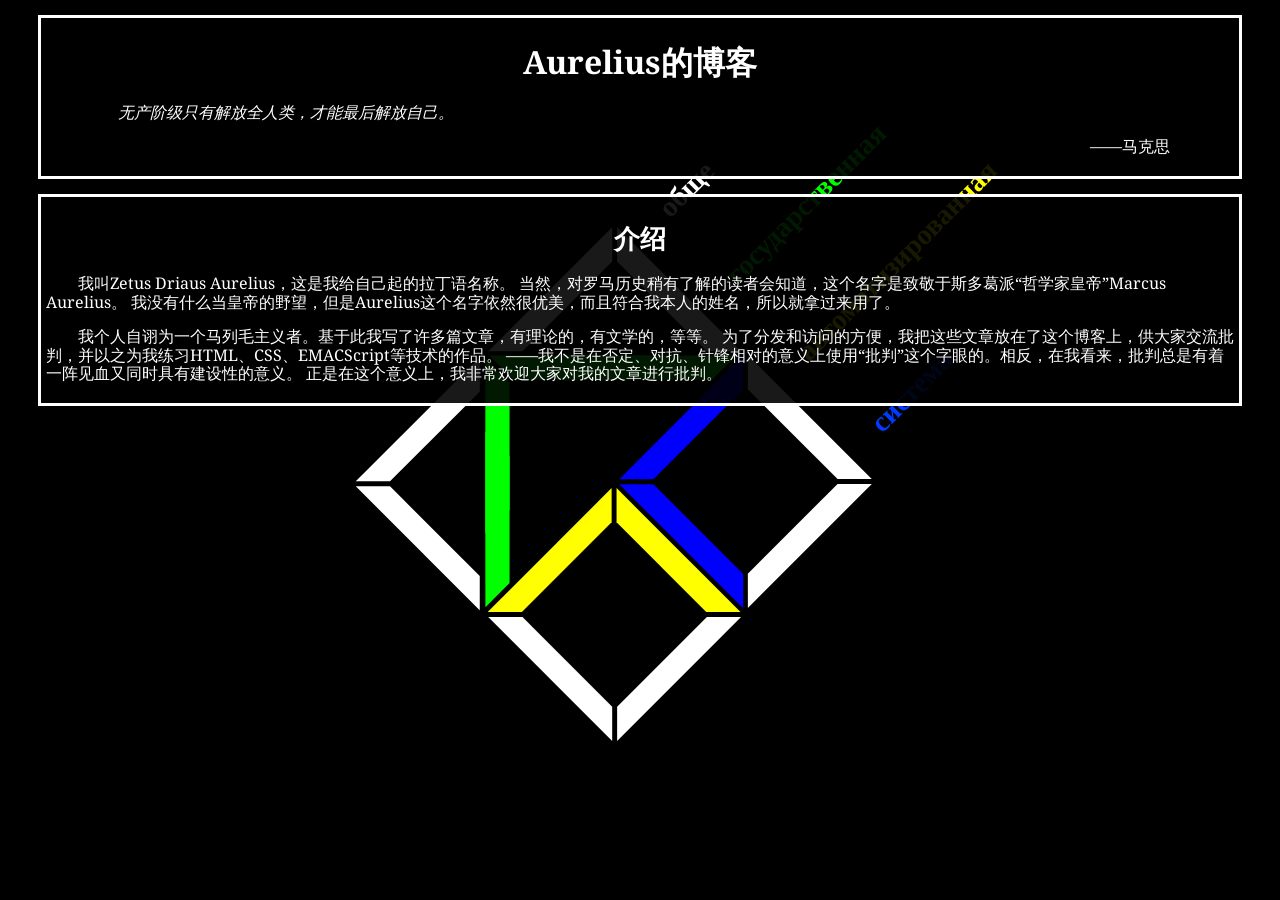
==== index.html @ 634418ee "general upgrade" ====
<!DOCTYPE html>
<html lang="zh-cn">

<head>
    <meta charset="UTF-8" />
    <meta name="viewport" content="width=device-width, initial-scale=1.0" />
    <title>Aurelius</title>
    <link rel="stylesheet" href="./CSS/aurelius.css" />
</head>

<body>
    <div>
        <h1>Aurelius的博客</h1>
        <blockquote id="index_slogan_text">共产党人不屑于隐瞒自己的观点和看法。</blockquote>
        <p class="align_R" style="margin-right:4em" id="index_slogan_from">——《共产党宣言》</p>
        <script src="./script/slogan.js"></script>
    </div>
    <div>
        <h2>介绍</h2>
        <p>我叫Zetus Driaus Aurelius，这是我给自己起的拉丁语名称。
            当然，对罗马历史稍有了解的读者会知道，这个名字是致敬于斯多葛派“哲学家皇帝”Marcus Aurelius。
            我没有什么当皇帝的野望，但是Aurelius这个名字依然很优美，而且符合我本人的姓名，所以就拿过来用了。
        </p>
        <p> 我个人自诩为一个马列毛主义者。基于此我写了许多篇文章，有理论的，有文学的，等等。
            为了分发和访问的方便，我把这些文章放在了这个博客上，供大家交流批判，并以之为我练习HTML、CSS、EMACScript等技术的作品。
            ——我不是在否定、对抗、针锋相对的意义上使用“批判”这个字眼的。相反，在我看来，批判总是有着一阵见血又同时具有建设性的意义。
            正是在这个意义上，我非常欢迎大家对我的文章进行批判。
        </p> 
        <p>
            
        </p>
    </div>
</body>
---- CSS/aurelius.css ----
@font-face {
    font-family: "Simp_C";
    src: url("./../font/NotoSerifSC.ttf") format("truetype-variations");
    font-style: normal;
}

@font-face {
    font-family: "Simp_C";
    src: url("./../font/ZhuqueFangsong-Regular.ttf");
    font-style: italic;
}

@font-face {
    font-family: "Noto Serif";
    src: url("./../font/NotoSerif.ttf") format("truetype-variations");
    font-style: normal;
}
@font-face {
    font-family: "Noto Serif";
    src: url("./../font/NotoSerif-Italic.ttf") format("truetype-variations");
    font-style: italic;
}
body
{
    background: url("./../image/OGAS.svg") black no-repeat center fixed;
    background-size: contain;
    color:white;
}
/*对齐*/
.align_C {
    text-align: center;
    text-indent: 0em;
}

.align_L {
    text-align: left;
    text-indent: 0em;
}

.align_R {
    text-align: right;
    text-indent: 0em;
}

/*标题*/
h1 {
    text-align: center;
    /*居中*/
    line-height: 1.15;
    /*行高*/
    font-family: "Noto Serif", "Simp_C", serif;
    font-style: normal;
    /*字体族*/
    font-size: 2em;
    font-weight: bold;
    /*粗体*/
}

h2 {
    text-align: center;
    /*居中*/
    line-height: 1.15;
    /*行高*/
    font-family: "Noto Serif", "Simp_C", serif;
    font-style: normal;
    /*字体族*/
    font-size: 1.6em;
    font-weight: bold;
    /*粗体*/
}

h3 {
    text-align: center;
    /*居中*/
    line-height: 1.15;
    /*行高*/
    font-family: "Noto Serif", "Simp_C", serif;
    font-style: normal; 
    /*字体族*/
    font-size: 1.5em;
    font-weight: bold;
    /*粗体*/
}

h4 {
    text-align: center;
    /*居中*/
    line-height: 1.15;
    /*行高*/
    font-family: "Noto Serif", "Simp_C", serif;
    font-style: normal; 
    /*字体族*/
    font-size: 1.25em;
    font-weight: bold;
    /*粗体*/
}

h5 {
    text-align: center;
    /*居中*/
    line-height: 1.15;
    /*行高*/
    font-family: "Noto Serif", "Simp_C", serif;
    font-style: normal;
    /*字体族*/
    font-size: 1.2em;
    font-weight: bold;
    /*粗体*/
}

h6 {
    text-align: center;
    /*居中*/
    line-height: 1.15;
    /*行高*/
    font-family: "Noto Serif", "Simp_C", serif;
    font-style: normal;
    /*字体族*/
    font-size: 1em;
    font-weight: bold;
    /*粗体*/
}

.inlineTitle

/*行内标题*/
    {
    text-align: center;
    line-height: 1.15;
    /*行高*/
    font-family: "Noto Serif", "Simp_C", serif;
    font-style: normal;
    /*字体族*/
    font-size: 1.5em;
    font-weight: bold;
    /*粗体*/
}

p {
    text-align: left;
    text-indent: 2em;
    line-height: 1.15;
    font-family: "Noto Serif", "Simp_C", serif;
    font-style: normal;
    font-size: 1em;
}

.hang {
    text-align: left;
    text-indent: -2em;
    line-height: 1.15;
    font-family: "Noto Serif", "Simp_C", serif;
    font-style: normal;
    font-size: 1em;
}

.textus {
    text-align: left;
    text-indent: 2em;
    line-height: 1.15;
    font-family: "Noto Serif", "Simp_C", serif;
    font-style: normal;
    font-size: 1em;
}

.NIndt_textus {
    text-align: left;
    text-indent: 0;
    line-height: 1.15;
    font-family: "Noto Serif", "Simp_C", serif;
    font-style: normal;
    font-size: 1em;
}

blockquote {
    font-family: "Noto Serif", "Simp_C", italic;
    font-style: italic;
    text-indent: 2em;
    line-height: 1.15;
    font-size: 1em;
}

q {
    font-family: "Noto Serif", "Simp_C", italic;
    font-style: italic;
    line-height: 1.15;
    font-size: 1em;
}

.quote {
    font-family: "Noto Serif", "Simp_C", italic;
    font-style: italic;
    line-height: 1.15;
    font-size: 1em;
}

.blockquote {
    font-family: "Noto Serif", "Simp_C", italic;
    font-style: italic;
    text-indent: 2em;
    line-height: 1.15;
    font-size: 1em;
}

div
{
    background-color: rgba(0, 0, 0, 0.9);
    margin: 15px 30px 15px 30px;
    padding: 5px 5px 5px 5px;
    border: 3px solid white;
}

.block
{
    background-color: rgba(0, 0, 0, 0.9);
    margin: 15px 30px 15px 30px;
    padding: 5px 5px 5px 5px;
    border: 3px solid white;
}
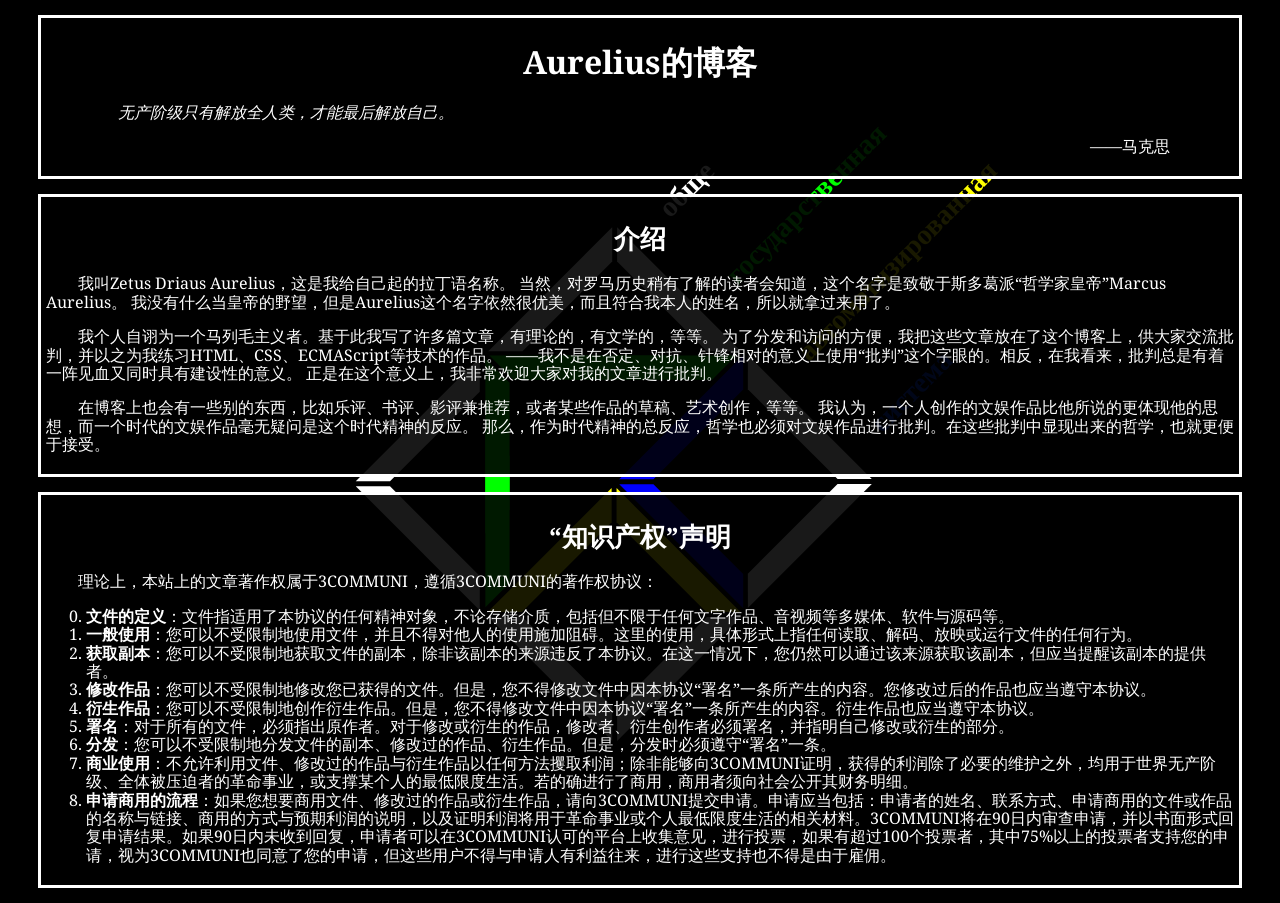
==== commit 7c72da19: "General Upgrade" ====
--- a/index.html
+++ b/index.html
@@ -17,17 +17,38 @@
     </div>
     <div>
         <h2>介绍</h2>
-        <p>我叫Zetus Driaus Aurelius，这是我给自己起的拉丁语名称。
+        <p>
+            我叫Zetus Driaus Aurelius，这是我给自己起的拉丁语名称。
             当然，对罗马历史稍有了解的读者会知道，这个名字是致敬于斯多葛派“哲学家皇帝”Marcus Aurelius。
             我没有什么当皇帝的野望，但是Aurelius这个名字依然很优美，而且符合我本人的姓名，所以就拿过来用了。
         </p>
-        <p> 我个人自诩为一个马列毛主义者。基于此我写了许多篇文章，有理论的，有文学的，等等。
-            为了分发和访问的方便，我把这些文章放在了这个博客上，供大家交流批判，并以之为我练习HTML、CSS、EMACScript等技术的作品。
+        <p>
+            我个人自诩为一个马列毛主义者。基于此我写了许多篇文章，有理论的，有文学的，等等。
+            为了分发和访问的方便，我把这些文章放在了这个博客上，供大家交流批判，并以之为我练习HTML、CSS、ECMAScript等技术的作品。
             ——我不是在否定、对抗、针锋相对的意义上使用“批判”这个字眼的。相反，在我看来，批判总是有着一阵见血又同时具有建设性的意义。
             正是在这个意义上，我非常欢迎大家对我的文章进行批判。
-        </p> 
+        </p>
         <p>
-            
+            在博客上也会有一些别的东西，比如乐评、书评、影评兼推荐，或者某些作品的草稿、艺术创作，等等。
+            我认为，一个人创作的文娱作品比他所说的更体现他的思想，而一个时代的文娱作品毫无疑问是这个时代精神的反应。
+            那么，作为时代精神的总反应，哲学也必须对文娱作品进行批判。在这些批判中显现出来的哲学，也就更便于接受。
+        </p>
+    </div>
+    <div>
+        <h2>“知识产权”声明</h2>
+        <p>
+            理论上，本站上的文章著作权属于3COMMUNI，遵循3COMMUNI的著作权协议：
+        <ol class="NIndt_textus" start=0>
+            <li><b>文件的定义</b>：文件指适用了本协议的任何精神对象，不论存储介质，包括但不限于任何文字作品、音视频等多媒体、软件与源码等。</li>
+            <li><b>一般使用</b>：您可以不受限制地使用文件，并且不得对他人的使用施加阻碍。这里的使用，具体形式上指任何读取、解码、放映或运行文件的任何行为。</li>
+            <li><b>获取副本</b>：您可以不受限制地获取文件的副本，除非该副本的来源违反了本协议。在这一情况下，您仍然可以通过该来源获取该副本，但应当提醒该副本的提供者。</li>
+            <li><b>修改作品</b>：您可以不受限制地修改您已获得的文件。但是，您不得修改文件中因本协议“署名”一条所产生的内容。您修改过后的作品也应当遵守本协议。</li>
+            <li><b>衍生作品</b>：您可以不受限制地创作衍生作品。但是，您不得修改文件中因本协议“署名”一条所产生的内容。衍生作品也应当遵守本协议。</li>
+            <li><b>署名</b>：对于所有的文件，必须指出原作者。对于修改或衍生的作品，修改者、衍生创作者必须署名，并指明自己修改或衍生的部分。</li>
+            <li><b>分发</b>：您可以不受限制地分发文件的副本、修改过的作品、衍生作品。但是，分发时必须遵守“署名”一条。</li>
+            <li><b>商业使用</b>：不允许利用文件、修改过的作品与衍生作品以任何方法攫取利润；除非能够向3COMMUNI证明，获得的利润除了必要的维护之外，均用于世界无产阶级、全体被压迫者的革命事业，或支撑某个人的最低限度生活。若的确进行了商用，商用者须向社会公开其财务明细。</li>
+            <li><b>申请商用的流程</b>：如果您想要商用文件、修改过的作品或衍生作品，请向3COMMUNI提交申请。申请应当包括：申请者的姓名、联系方式、申请商用的文件或作品的名称与链接、商用的方式与预期利润的说明，以及证明利润将用于革命事业或个人最低限度生活的相关材料。3COMMUNI将在90日内审查申请，并以书面形式回复申请结果。如果90日内未收到回复，申请者可以在3COMMUNI认可的平台上收集意见，进行投票，如果有超过100个投票者，其中75%以上的投票者支持您的申请，视为3COMMUNI也同意了您的申请，但这些用户不得与申请人有利益往来，进行这些支持也不得是由于雇佣。</li>
+        </ol>
         </p>
     </div>
 </body>
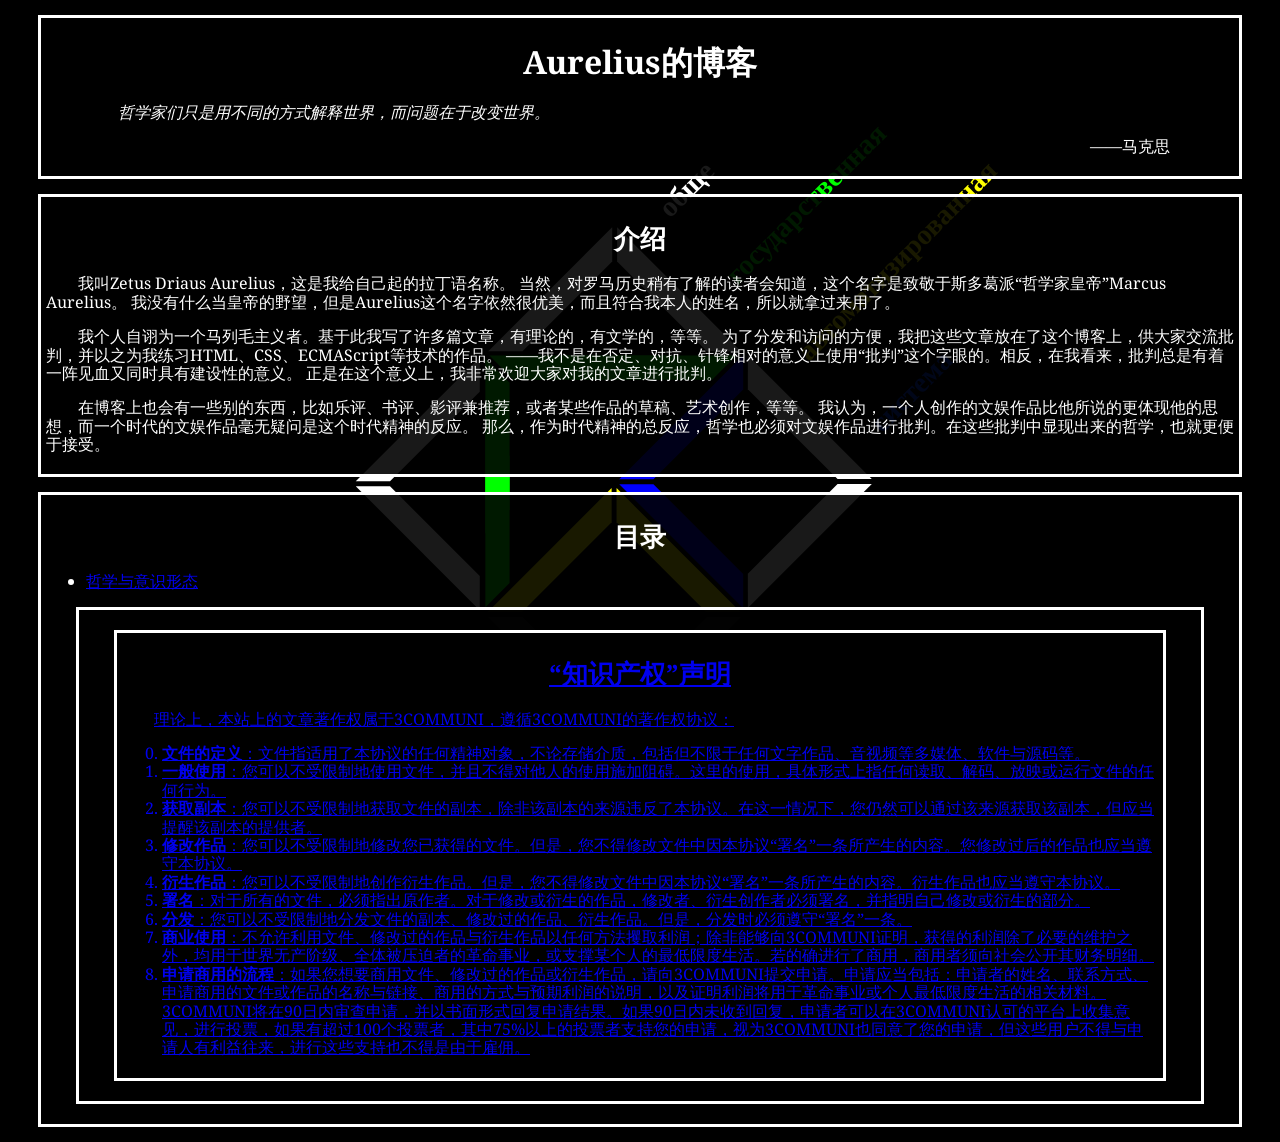
==== commit 368f99d4: "Test for articles" ====
--- a/index.html
+++ b/index.html
@@ -35,6 +35,12 @@
         </p>
     </div>
     <div>
+        <h2>目录</h2>
+    <ul class = "NIndt_textus">
+        <li><a href = "Articulus/哲学与意识形态.html">哲学与意识形态</li>
+        </ul>
+    <div>
+    <div>
         <h2>“知识产权”声明</h2>
         <p>
             理论上，本站上的文章著作权属于3COMMUNI，遵循3COMMUNI的著作权协议：
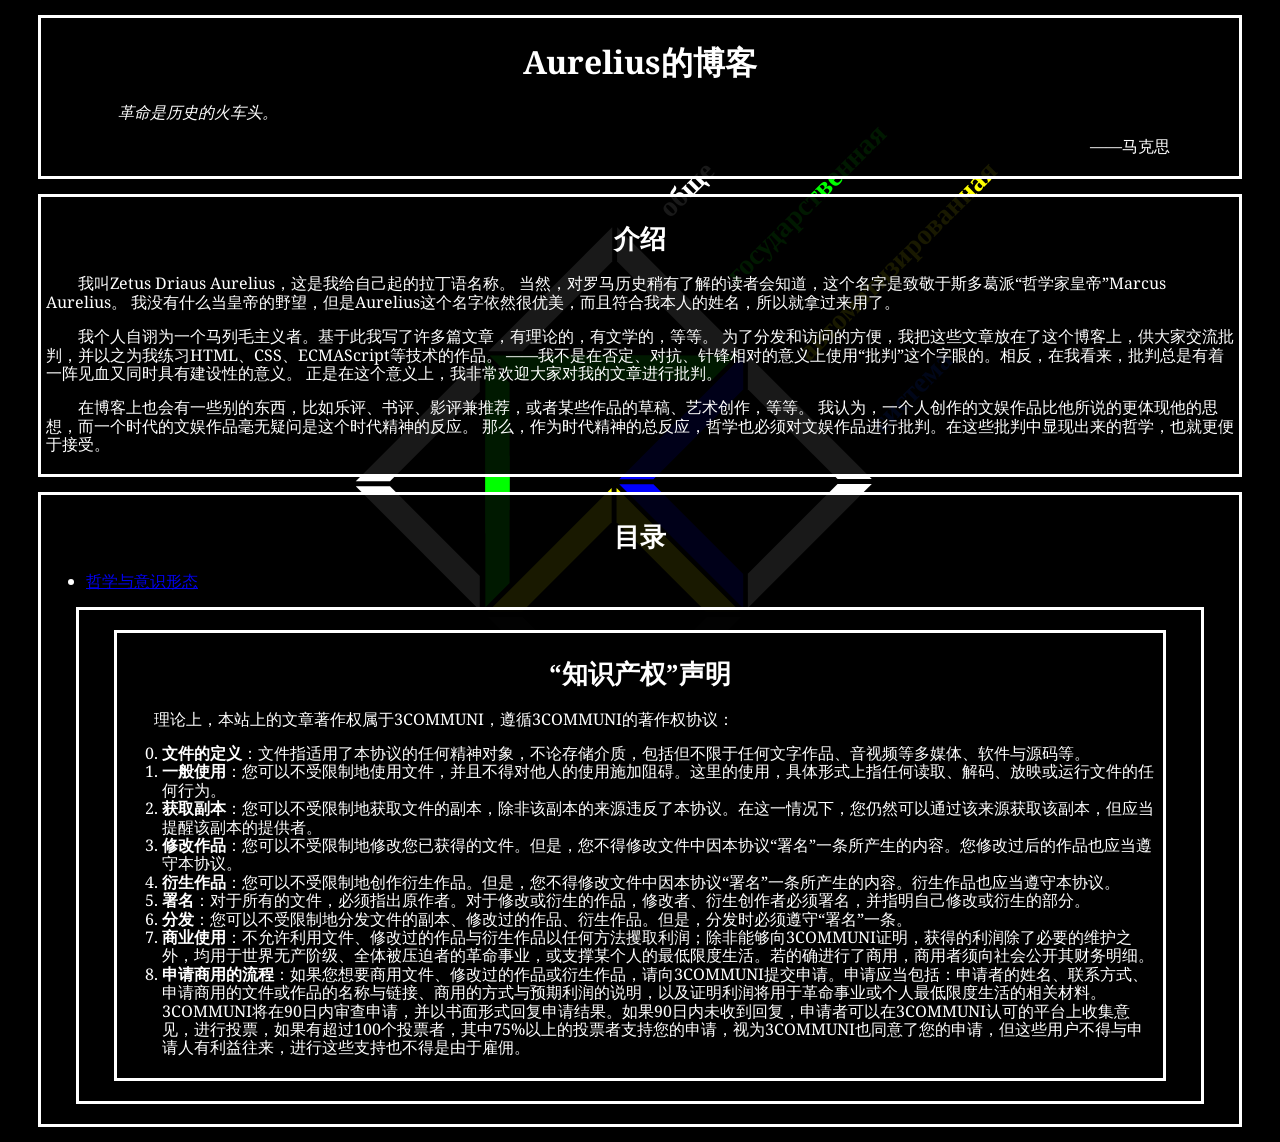
==== commit d82522e7: "Error correction" ====
--- a/index.html
+++ b/index.html
@@ -37,7 +37,7 @@
     <div>
         <h2>目录</h2>
     <ul class = "NIndt_textus">
-        <li><a href = "Articulus/哲学与意识形态.html">哲学与意识形态</li>
+        <li><a href = "Articulus/哲学与意识形态.html">哲学与意识形态</a></li>
         </ul>
     <div>
     <div>
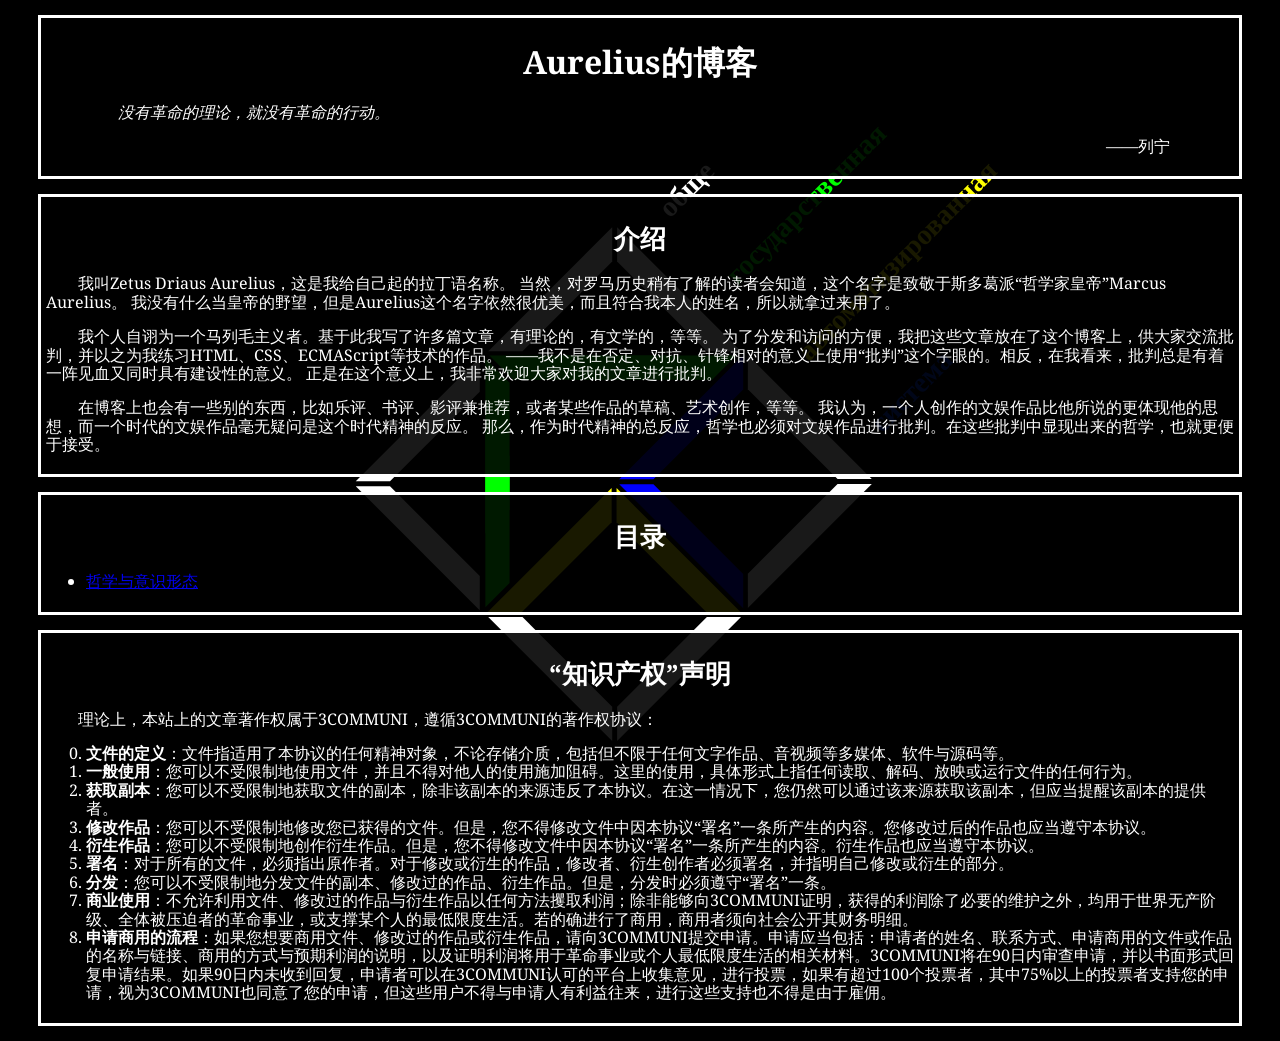
==== commit b2f9d187: "Correction" ====
--- a/index.html
+++ b/index.html
@@ -39,7 +39,7 @@
     <ul class = "NIndt_textus">
         <li><a href = "Articulus/哲学与意识形态.html">哲学与意识形态</a></li>
         </ul>
-    <div>
+    </div>
     <div>
         <h2>“知识产权”声明</h2>
         <p>
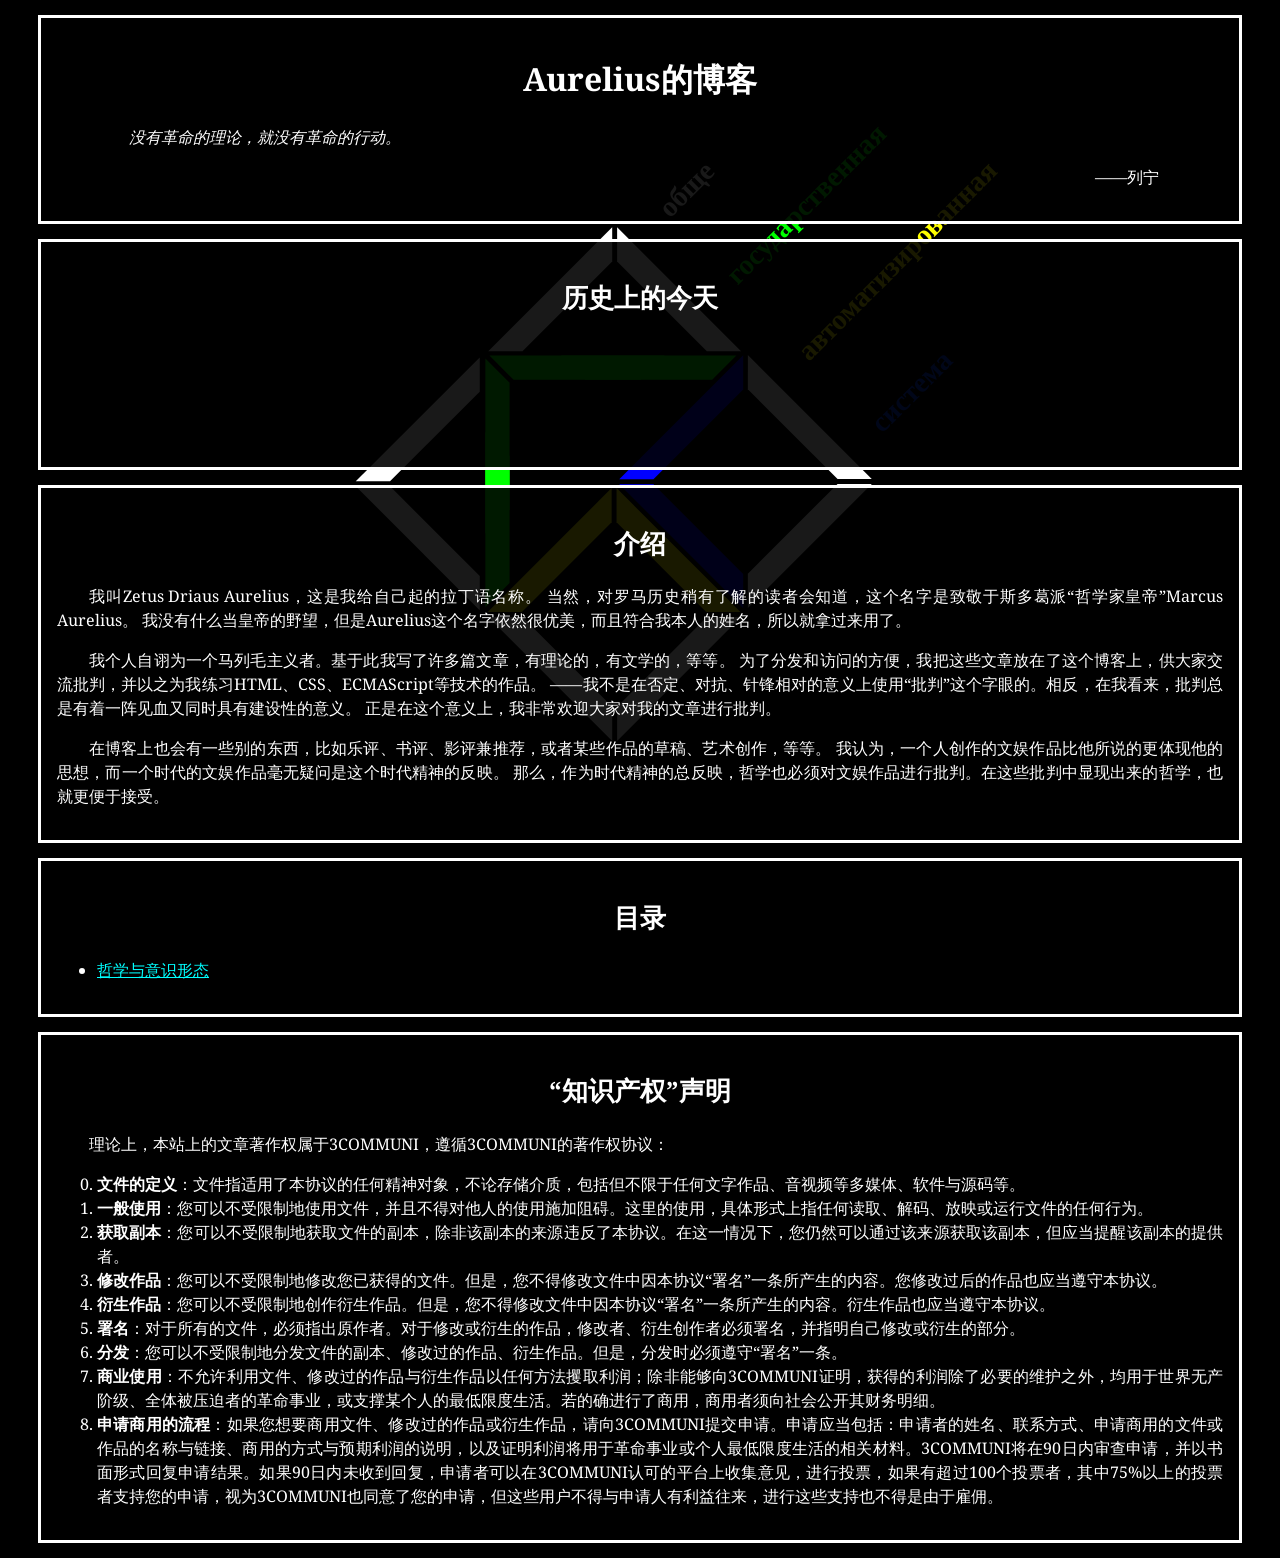
==== commit e111038c: "Gross Update" ====
--- a/index.html
+++ b/index.html
@@ -6,6 +6,14 @@
     <meta name="viewport" content="width=device-width, initial-scale=1.0" />
     <title>Aurelius</title>
     <link rel="stylesheet" href="./CSS/aurelius.css" />
+    <link rel="stylesheet" href="./CSS/textus.css" />
+    <style>
+        .DiH
+        {
+            display : grid;
+            grid-template-columns: 60% auto 30%;
+        }
+    </style>
 </head>
 
 <body>
@@ -14,6 +22,16 @@
         <blockquote id="index_slogan_text">共产党人不屑于隐瞒自己的观点和看法。</blockquote>
         <p class="align_R" style="margin-right:4em" id="index_slogan_from">——《共产党宣言》</p>
         <script src="./script/slogan.js"></script>
+    </div>
+    <div>
+        <script src="./script/Dies_in_Historiam.js"></script>
+        <h2>历史上的今天</h2>
+        <h3 id = "DiH_Event"></h3>
+        <div class = "virtual DiH">
+        <div class = "virtual" id = "DiH_Description"></div>
+        <div class = "null"></div>
+        <img id = "DiH_image" style="width:100%; height: auto;"/>
+        </div>
     </div>
     <div>
         <h2>介绍</h2>
@@ -30,8 +48,8 @@
         </p>
         <p>
             在博客上也会有一些别的东西，比如乐评、书评、影评兼推荐，或者某些作品的草稿、艺术创作，等等。
-            我认为，一个人创作的文娱作品比他所说的更体现他的思想，而一个时代的文娱作品毫无疑问是这个时代精神的反应。
-            那么，作为时代精神的总反应，哲学也必须对文娱作品进行批判。在这些批判中显现出来的哲学，也就更便于接受。
+            我认为，一个人创作的文娱作品比他所说的更体现他的思想，而一个时代的文娱作品毫无疑问是这个时代精神的反映。
+            那么，作为时代精神的总反映，哲学也必须对文娱作品进行批判。在这些批判中显现出来的哲学，也就更便于接受。
         </p>
     </div>
     <div>
--- a/CSS/aurelius.css
+++ b/CSS/aurelius.css
@@ -1,219 +1,55 @@
-@font-face {
-    font-family: "Simp_C";
-    src: url("./../font/NotoSerifSC.ttf") format("truetype-variations");
-    font-style: normal;
-}
-
-@font-face {
-    font-family: "Simp_C";
-    src: url("./../font/ZhuqueFangsong-Regular.ttf");
-    font-style: italic;
-}
-
-@font-face {
-    font-family: "Noto Serif";
-    src: url("./../font/NotoSerif.ttf") format("truetype-variations");
-    font-style: normal;
-}
-@font-face {
-    font-family: "Noto Serif";
-    src: url("./../font/NotoSerif-Italic.ttf") format("truetype-variations");
-    font-style: italic;
-}
 body
 {
     background: url("./../image/OGAS.svg") black no-repeat center fixed;
     background-size: contain;
     color:white;
 }
-/*对齐*/
-.align_C {
-    text-align: center;
-    text-indent: 0em;
-}
-
-.align_L {
-    text-align: left;
-    text-indent: 0em;
-}
-
-.align_R {
-    text-align: right;
-    text-indent: 0em;
-}
-
-/*标题*/
-h1 {
-    text-align: center;
-    /*居中*/
-    line-height: 1.15;
-    /*行高*/
-    font-family: "Noto Serif", "Simp_C", serif;
-    font-style: normal;
-    /*字体族*/
-    font-size: 2em;
-    font-weight: bold;
-    /*粗体*/
-}
-
-h2 {
-    text-align: center;
-    /*居中*/
-    line-height: 1.15;
-    /*行高*/
-    font-family: "Noto Serif", "Simp_C", serif;
-    font-style: normal;
-    /*字体族*/
-    font-size: 1.6em;
-    font-weight: bold;
-    /*粗体*/
-}
-
-h3 {
-    text-align: center;
-    /*居中*/
-    line-height: 1.15;
-    /*行高*/
-    font-family: "Noto Serif", "Simp_C", serif;
-    font-style: normal; 
-    /*字体族*/
-    font-size: 1.5em;
-    font-weight: bold;
-    /*粗体*/
-}
-
-h4 {
-    text-align: center;
-    /*居中*/
-    line-height: 1.15;
-    /*行高*/
-    font-family: "Noto Serif", "Simp_C", serif;
-    font-style: normal; 
-    /*字体族*/
-    font-size: 1.25em;
-    font-weight: bold;
-    /*粗体*/
-}
-
-h5 {
-    text-align: center;
-    /*居中*/
-    line-height: 1.15;
-    /*行高*/
-    font-family: "Noto Serif", "Simp_C", serif;
-    font-style: normal;
-    /*字体族*/
-    font-size: 1.2em;
-    font-weight: bold;
-    /*粗体*/
-}
-
-h6 {
-    text-align: center;
-    /*居中*/
-    line-height: 1.15;
-    /*行高*/
-    font-family: "Noto Serif", "Simp_C", serif;
-    font-style: normal;
-    /*字体族*/
-    font-size: 1em;
-    font-weight: bold;
-    /*粗体*/
-}
-
-.inlineTitle
-
-/*行内标题*/
-    {
-    text-align: center;
-    line-height: 1.15;
-    /*行高*/
-    font-family: "Noto Serif", "Simp_C", serif;
-    font-style: normal;
-    /*字体族*/
-    font-size: 1.5em;
-    font-weight: bold;
-    /*粗体*/
-}
-
-p {
-    text-align: left;
-    text-indent: 2em;
-    line-height: 1.15;
-    font-family: "Noto Serif", "Simp_C", serif;
-    font-style: normal;
-    font-size: 1em;
-}
-
-.hang {
-    text-align: left;
-    text-indent: -2em;
-    line-height: 1.15;
-    font-family: "Noto Serif", "Simp_C", serif;
-    font-style: normal;
-    font-size: 1em;
-}
-
-.textus {
-    text-align: left;
-    text-indent: 2em;
-    line-height: 1.15;
-    font-family: "Noto Serif", "Simp_C", serif;
-    font-style: normal;
-    font-size: 1em;
-}
-
-.NIndt_textus {
-    text-align: left;
-    text-indent: 0;
-    line-height: 1.15;
-    font-family: "Noto Serif", "Simp_C", serif;
-    font-style: normal;
-    font-size: 1em;
-}
-
-blockquote {
-    font-family: "Noto Serif", "Simp_C", italic;
-    font-style: italic;
-    text-indent: 2em;
-    line-height: 1.15;
-    font-size: 1em;
-}
-
-q {
-    font-family: "Noto Serif", "Simp_C", italic;
-    font-style: italic;
-    line-height: 1.15;
-    font-size: 1em;
-}
-
-.quote {
-    font-family: "Noto Serif", "Simp_C", italic;
-    font-style: italic;
-    line-height: 1.15;
-    font-size: 1em;
-}
-
-.blockquote {
-    font-family: "Noto Serif", "Simp_C", italic;
-    font-style: italic;
-    text-indent: 2em;
-    line-height: 1.15;
-    font-size: 1em;
-}
 
 div
 {
     background-color: rgba(0, 0, 0, 0.9);
     margin: 15px 30px 15px 30px;
-    padding: 5px 5px 5px 5px;
+    padding: 1em 1em 1em 1em;
     border: 3px solid white;
+}
+
+div.virtual
+{
+    background-color: rgba(0, 0, 0, 0);
+    margin: none;
+    padding: none;
+    border: none;
 }
 
 .block
 {
     background-color: rgba(0, 0, 0, 0.9);
     margin: 15px 30px 15px 30px;
-    padding: 5px 5px 5px 5px;
+    padding: 1em 1em 1em 1em;
     border: 3px solid white;
 }
+.flex-container
+{
+    display : flex;
+    flex-wrap: wrap;
+}
+
+.flex-container.row
+{
+    display : flex;
+    flex-wrap: wrap;
+    flex-direction: row;
+}
+.flex-container.column
+{
+    display : flex;
+    flex-wrap: wrap;
+    flex-direction: column;
+}
+.null
+{
+    background-color: rgba(0, 0, 0, 0);
+    margin: none;
+    padding: none;
+    border: none;
+}
--- a/CSS/textus.css
+++ b/CSS/textus.css
@@ -0,0 +1,235 @@
+@font-face {
+    font-family: "Simp_C";
+    src: url("./../font/NotoSerifSC.ttf") format("truetype-variations");
+    font-style: normal;
+}
+
+@font-face {
+    font-family: "Simp_C";
+    src: url("./../font/ZhuqueFangsong-Regular.ttf");
+    font-style: italic;
+}
+
+@font-face {
+    font-family: "Noto Serif";
+    src: url("./../font/NotoSerif.ttf") format("truetype-variations");
+    font-style: normal;
+}
+@font-face {
+    font-family: "Noto Serif";
+    src: url("./../font/NotoSerif-Italic.ttf") format("truetype-variations");
+    font-style: italic;
+}
+/*对齐*/
+.align_C {
+    text-align: center;
+    text-indent: 0em;
+}
+
+.align_L {
+    text-align: left;
+    text-indent: 0em;
+}
+
+.align_R {
+    text-align: right;
+    text-indent: 0em;
+}
+
+/*标题*/
+h1 {
+    text-align: center;
+    /*居中*/
+    line-height: 1.5;
+    /*行高*/
+    font-family: "Noto Serif", "Simp_C", serif;
+    font-style: normal;
+    /*字体族*/
+    font-size: 2em;
+    font-weight: bold;
+    /*粗体*/
+}
+
+h2 {
+    text-align: center;
+    /*居中*/
+    line-height: 1.5;
+    /*行高*/
+    font-family: "Noto Serif", "Simp_C", serif;
+    font-style: normal;
+    /*字体族*/
+    font-size: 1.6em;
+    font-weight: bold;
+    /*粗体*/
+}
+
+h3 {
+    text-align: center;
+    /*居中*/
+    line-height: 1.5;
+    /*行高*/
+    font-family: "Noto Serif", "Simp_C", serif;
+    font-style: normal; 
+    /*字体族*/
+    font-size: 1.5em;
+    font-weight: bold;
+    /*粗体*/
+}
+
+h4 {
+    text-align: center;
+    /*居中*/
+    line-height: 1.5;
+    /*行高*/
+    font-family: "Noto Serif", "Simp_C", serif;
+    font-style: normal; 
+    /*字体族*/
+    font-size: 1.25em;
+    font-weight: bold;
+    /*粗体*/
+}
+
+h5 {
+    text-align: center;
+    /*居中*/
+    line-height: 1.5;
+    /*行高*/
+    font-family: "Noto Serif", "Simp_C", serif;
+    font-style: normal;
+    /*字体族*/
+    font-size: 1.2em;
+    font-weight: bold;
+    /*粗体*/
+}
+
+h6 {
+    text-align: center;
+    /*居中*/
+    line-height: 1.5;
+    /*行高*/
+    font-family: "Noto Serif", "Simp_C", serif;
+    font-style: normal;
+    /*字体族*/
+    font-size: 1em;
+    font-weight: bold;
+    /*粗体*/
+}
+
+.inlineTitle
+
+/*行内标题*/
+    {
+    text-align: center;
+    line-height: 1.5;
+    /*行高*/
+    font-family: "Noto Serif", "Simp_C", serif;
+    font-style: normal;
+    /*字体族*/
+    font-size: 1.5em;
+    font-weight: bold;
+    /*粗体*/
+}
+
+p {
+    text-align: justify;
+    text-indent: 2em;
+    line-height: 1.5;
+    font-family: "Noto Serif", "Simp_C", serif;
+    font-style: normal;
+    font-size: 1em;
+}
+
+.hang {
+    text-align: justify;
+    text-indent: -2em;
+    line-height: 1.5;
+    font-family: "Noto Serif", "Simp_C", serif;
+    font-style: normal;
+    font-size: 1em;
+}
+
+.textus {
+    text-align: justify;
+    text-indent: 2em;
+    line-height: 1.5;
+    font-family: "Noto Serif", "Simp_C", serif;
+    font-style: normal;
+    font-size: 1em;
+}
+
+.NIndt_textus {
+    text-align: justify;
+    text-indent: 0;
+    line-height: 1.5;
+    font-family: "Noto Serif", "Simp_C", serif;
+    font-style: normal;
+    font-size: 1em;
+}
+
+blockquote {
+    font-family: "Noto Serif", "Simp_C", italic;
+    font-style: italic;
+    text-indent: 2em;
+    line-height: 1.5;
+    font-size: 1em;
+}
+
+q {
+    font-family: "Noto Serif", "Simp_C", italic;
+    font-style: italic;
+    line-height: 1.5;
+    font-size: 1em;
+}
+
+.quote {
+    font-family: "Noto Serif", "Simp_C", italic;
+    font-style: italic;
+    line-height: 1.5;
+    font-size: 1em;
+}
+
+.blockquote {
+    font-family: "Noto Serif", "Simp_C", italic;
+    font-style: italic;
+    text-indent: 2em;
+    line-height: 1.5;
+    font-size: 1em;
+}
+table.left
+{
+    font-family: "Noto Serif", "Simp_C", normal;
+    font-style: normal;
+    line-height: 1.5;
+    font-size: 1em;
+    text-align: justify;
+}
+table.center
+{
+    font-family: "Noto Serif", "Simp_C", normal;
+    font-style: normal;
+    line-height: 1.5;
+    font-size: 1em;
+    text-align: center;
+}
+table.right
+{
+    font-family: "Noto Serif", "Simp_C", normal;
+    font-style: normal;
+    line-height: 1.5;
+    font-size: 1em;
+    text-align: right;
+}
+a:link
+{
+    color : aqua;
+}
+
+a:visited
+{
+    color : orange;
+}
+
+a:hover
+{
+    color : yellow;
+}
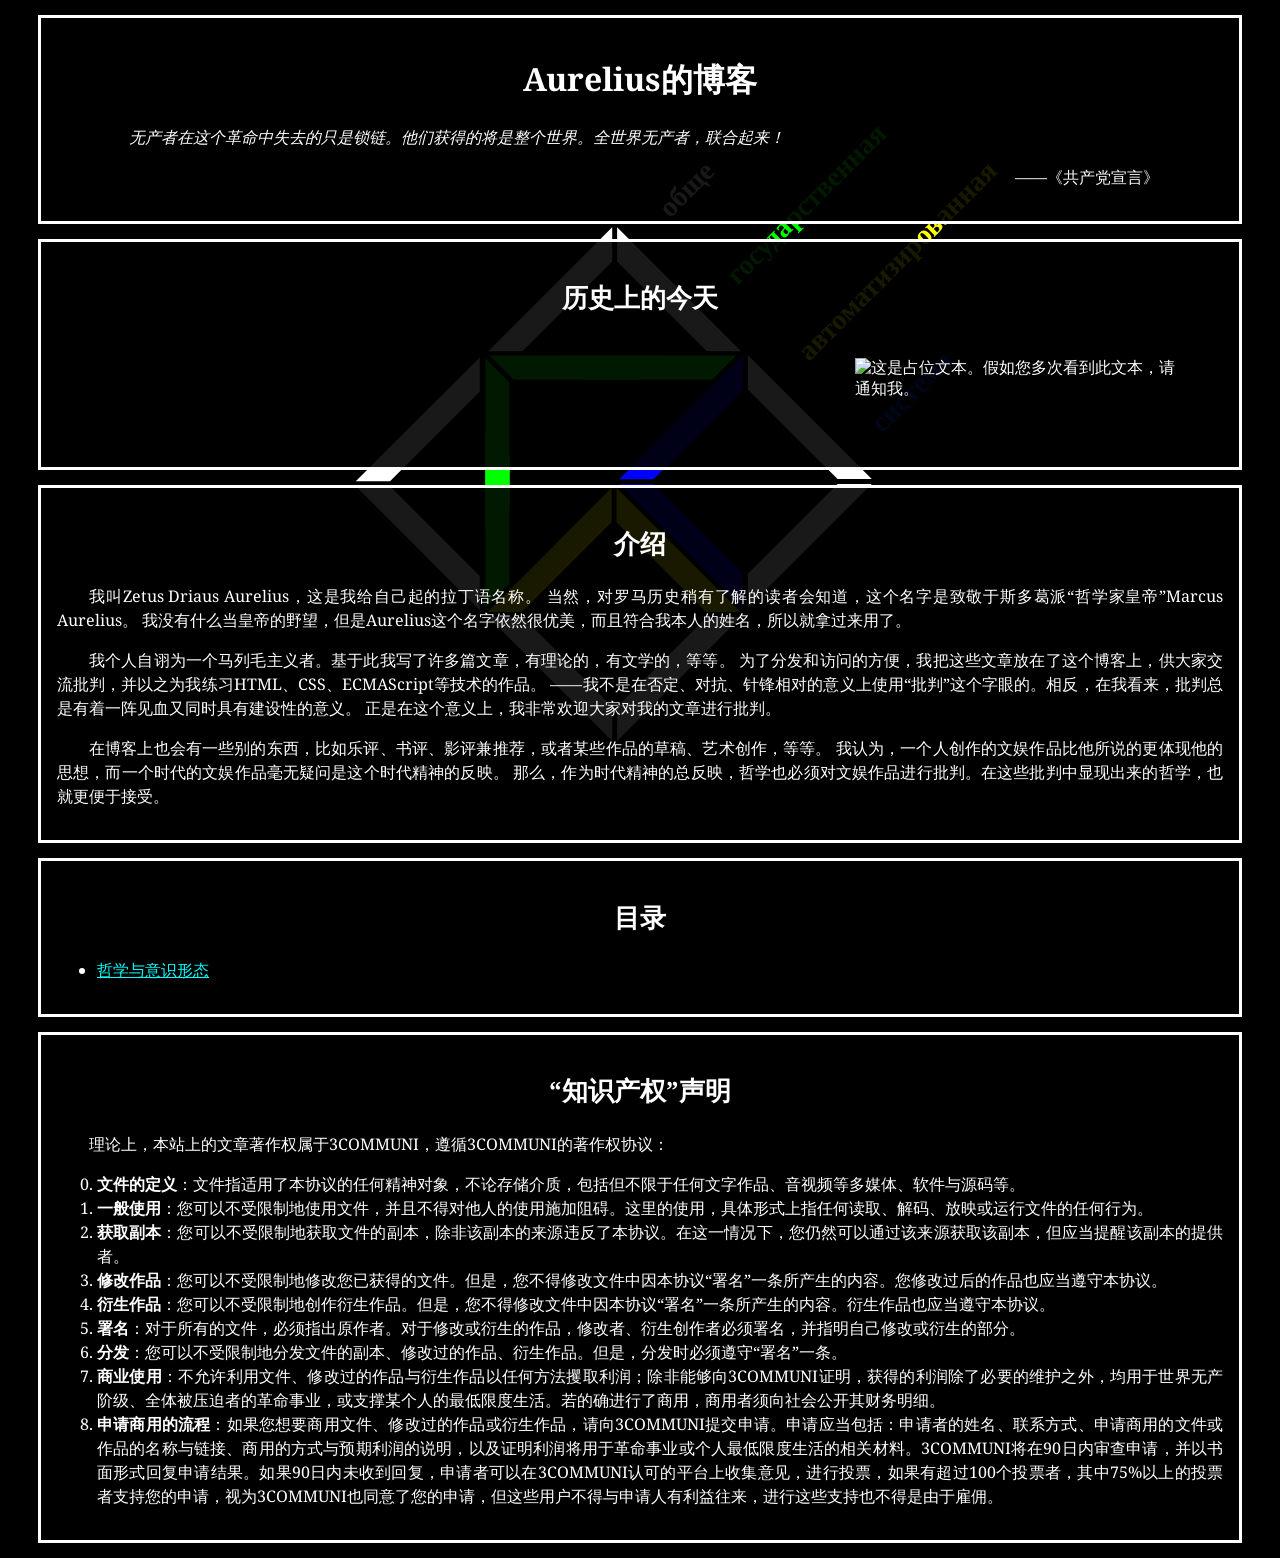
==== commit b644ebf6: "Changes" ====
--- a/index.html
+++ b/index.html
@@ -3,10 +3,10 @@
 
 <head>
     <meta charset="UTF-8" />
-    <meta name="viewport" content="width=device-width, initial-scale=1.0" />
+    <meta content="width=device-width, initial-scale=1.0" name="viewport" />
     <title>Aurelius</title>
-    <link rel="stylesheet" href="./CSS/aurelius.css" />
-    <link rel="stylesheet" href="./CSS/textus.css" />
+    <link href="./CSS/aurelius.css" rel="stylesheet" />
+    <link href="./CSS/textus.css" rel="stylesheet" />
     <style>
         .DiH
         {
@@ -17,62 +17,62 @@
 </head>
 
 <body>
-    <div>
-        <h1>Aurelius的博客</h1>
-        <blockquote id="index_slogan_text">共产党人不屑于隐瞒自己的观点和看法。</blockquote>
-        <p class="align_R" style="margin-right:4em" id="index_slogan_from">——《共产党宣言》</p>
-        <script src="./script/slogan.js"></script>
-    </div>
-    <div>
-        <script src="./script/Dies_in_Historiam.js"></script>
-        <h2>历史上的今天</h2>
-        <h3 id = "DiH_Event"></h3>
-        <div class = "virtual DiH">
+<div>
+    <h1>Aurelius的博客</h1>
+    <blockquote id="index_slogan_text">共产党人不屑于隐瞒自己的观点和看法。</blockquote>
+    <p class="align_R" id="index_slogan_from" style="margin-right:4em">——《共产党宣言》</p>
+    <script src="./script/slogan.js"></script>
+</div>
+<div>
+    <script src="./script/Dies_in_Historiam.js"></script>
+    <h2>历史上的今天</h2>
+    <h3 id = "DiH_Event"></h3>
+    <div class = "virtual DiH">
         <div class = "virtual" id = "DiH_Description"></div>
         <div class = "null"></div>
-        <img id = "DiH_image" style="width:100%; height: auto;"/>
-        </div>
+        <img alt ="这是占位文本。假如您多次看到此文本，请通知我。" id = "DiH_image" style="width:100%; height: auto;"/>
     </div>
-    <div>
-        <h2>介绍</h2>
-        <p>
-            我叫Zetus Driaus Aurelius，这是我给自己起的拉丁语名称。
-            当然，对罗马历史稍有了解的读者会知道，这个名字是致敬于斯多葛派“哲学家皇帝”Marcus Aurelius。
-            我没有什么当皇帝的野望，但是Aurelius这个名字依然很优美，而且符合我本人的姓名，所以就拿过来用了。
-        </p>
-        <p>
-            我个人自诩为一个马列毛主义者。基于此我写了许多篇文章，有理论的，有文学的，等等。
-            为了分发和访问的方便，我把这些文章放在了这个博客上，供大家交流批判，并以之为我练习HTML、CSS、ECMAScript等技术的作品。
-            ——我不是在否定、对抗、针锋相对的意义上使用“批判”这个字眼的。相反，在我看来，批判总是有着一阵见血又同时具有建设性的意义。
-            正是在这个意义上，我非常欢迎大家对我的文章进行批判。
-        </p>
-        <p>
-            在博客上也会有一些别的东西，比如乐评、书评、影评兼推荐，或者某些作品的草稿、艺术创作，等等。
-            我认为，一个人创作的文娱作品比他所说的更体现他的思想，而一个时代的文娱作品毫无疑问是这个时代精神的反映。
-            那么，作为时代精神的总反映，哲学也必须对文娱作品进行批判。在这些批判中显现出来的哲学，也就更便于接受。
-        </p>
-    </div>
-    <div>
-        <h2>目录</h2>
+</div>
+<div>
+    <h2>介绍</h2>
+    <p>
+        我叫Zetus Driaus Aurelius，这是我给自己起的拉丁语名称。
+        当然，对罗马历史稍有了解的读者会知道，这个名字是致敬于斯多葛派“哲学家皇帝”Marcus Aurelius。
+        我没有什么当皇帝的野望，但是Aurelius这个名字依然很优美，而且符合我本人的姓名，所以就拿过来用了。
+    </p>
+    <p>
+        我个人自诩为一个马列毛主义者。基于此我写了许多篇文章，有理论的，有文学的，等等。
+        为了分发和访问的方便，我把这些文章放在了这个博客上，供大家交流批判，并以之为我练习HTML、CSS、ECMAScript等技术的作品。
+        ——我不是在否定、对抗、针锋相对的意义上使用“批判”这个字眼的。相反，在我看来，批判总是有着一阵见血又同时具有建设性的意义。
+        正是在这个意义上，我非常欢迎大家对我的文章进行批判。
+    </p>
+    <p>
+        在博客上也会有一些别的东西，比如乐评、书评、影评兼推荐，或者某些作品的草稿、艺术创作，等等。
+        我认为，一个人创作的文娱作品比他所说的更体现他的思想，而一个时代的文娱作品毫无疑问是这个时代精神的反映。
+        那么，作为时代精神的总反映，哲学也必须对文娱作品进行批判。在这些批判中显现出来的哲学，也就更便于接受。
+    </p>
+</div>
+<div>
+    <h2>目录</h2>
     <ul class = "NIndt_textus">
         <li><a href = "Articulus/哲学与意识形态.html">哲学与意识形态</a></li>
-        </ul>
-    </div>
-    <div>
-        <h2>“知识产权”声明</h2>
-        <p>
-            理论上，本站上的文章著作权属于3COMMUNI，遵循3COMMUNI的著作权协议：
-        <ol class="NIndt_textus" start=0>
-            <li><b>文件的定义</b>：文件指适用了本协议的任何精神对象，不论存储介质，包括但不限于任何文字作品、音视频等多媒体、软件与源码等。</li>
-            <li><b>一般使用</b>：您可以不受限制地使用文件，并且不得对他人的使用施加阻碍。这里的使用，具体形式上指任何读取、解码、放映或运行文件的任何行为。</li>
-            <li><b>获取副本</b>：您可以不受限制地获取文件的副本，除非该副本的来源违反了本协议。在这一情况下，您仍然可以通过该来源获取该副本，但应当提醒该副本的提供者。</li>
-            <li><b>修改作品</b>：您可以不受限制地修改您已获得的文件。但是，您不得修改文件中因本协议“署名”一条所产生的内容。您修改过后的作品也应当遵守本协议。</li>
-            <li><b>衍生作品</b>：您可以不受限制地创作衍生作品。但是，您不得修改文件中因本协议“署名”一条所产生的内容。衍生作品也应当遵守本协议。</li>
-            <li><b>署名</b>：对于所有的文件，必须指出原作者。对于修改或衍生的作品，修改者、衍生创作者必须署名，并指明自己修改或衍生的部分。</li>
-            <li><b>分发</b>：您可以不受限制地分发文件的副本、修改过的作品、衍生作品。但是，分发时必须遵守“署名”一条。</li>
-            <li><b>商业使用</b>：不允许利用文件、修改过的作品与衍生作品以任何方法攫取利润；除非能够向3COMMUNI证明，获得的利润除了必要的维护之外，均用于世界无产阶级、全体被压迫者的革命事业，或支撑某个人的最低限度生活。若的确进行了商用，商用者须向社会公开其财务明细。</li>
-            <li><b>申请商用的流程</b>：如果您想要商用文件、修改过的作品或衍生作品，请向3COMMUNI提交申请。申请应当包括：申请者的姓名、联系方式、申请商用的文件或作品的名称与链接、商用的方式与预期利润的说明，以及证明利润将用于革命事业或个人最低限度生活的相关材料。3COMMUNI将在90日内审查申请，并以书面形式回复申请结果。如果90日内未收到回复，申请者可以在3COMMUNI认可的平台上收集意见，进行投票，如果有超过100个投票者，其中75%以上的投票者支持您的申请，视为3COMMUNI也同意了您的申请，但这些用户不得与申请人有利益往来，进行这些支持也不得是由于雇佣。</li>
-        </ol>
-        </p>
-    </div>
+    </ul>
+</div>
+<div>
+    <h2>“知识产权”声明</h2>
+    <p>
+        理论上，本站上的文章著作权属于3COMMUNI，遵循3COMMUNI的著作权协议：
+    <ol class="NIndt_textus" start=0>
+        <li><b>文件的定义</b>：文件指适用了本协议的任何精神对象，不论存储介质，包括但不限于任何文字作品、音视频等多媒体、软件与源码等。</li>
+        <li><b>一般使用</b>：您可以不受限制地使用文件，并且不得对他人的使用施加阻碍。这里的使用，具体形式上指任何读取、解码、放映或运行文件的任何行为。</li>
+        <li><b>获取副本</b>：您可以不受限制地获取文件的副本，除非该副本的来源违反了本协议。在这一情况下，您仍然可以通过该来源获取该副本，但应当提醒该副本的提供者。</li>
+        <li><b>修改作品</b>：您可以不受限制地修改您已获得的文件。但是，您不得修改文件中因本协议“署名”一条所产生的内容。您修改过后的作品也应当遵守本协议。</li>
+        <li><b>衍生作品</b>：您可以不受限制地创作衍生作品。但是，您不得修改文件中因本协议“署名”一条所产生的内容。衍生作品也应当遵守本协议。</li>
+        <li><b>署名</b>：对于所有的文件，必须指出原作者。对于修改或衍生的作品，修改者、衍生创作者必须署名，并指明自己修改或衍生的部分。</li>
+        <li><b>分发</b>：您可以不受限制地分发文件的副本、修改过的作品、衍生作品。但是，分发时必须遵守“署名”一条。</li>
+        <li><b>商业使用</b>：不允许利用文件、修改过的作品与衍生作品以任何方法攫取利润；除非能够向3COMMUNI证明，获得的利润除了必要的维护之外，均用于世界无产阶级、全体被压迫者的革命事业，或支撑某个人的最低限度生活。若的确进行了商用，商用者须向社会公开其财务明细。</li>
+        <li><b>申请商用的流程</b>：如果您想要商用文件、修改过的作品或衍生作品，请向3COMMUNI提交申请。申请应当包括：申请者的姓名、联系方式、申请商用的文件或作品的名称与链接、商用的方式与预期利润的说明，以及证明利润将用于革命事业或个人最低限度生活的相关材料。3COMMUNI将在90日内审查申请，并以书面形式回复申请结果。如果90日内未收到回复，申请者可以在3COMMUNI认可的平台上收集意见，进行投票，如果有超过100个投票者，其中75%以上的投票者支持您的申请，视为3COMMUNI也同意了您的申请，但这些用户不得与申请人有利益往来，进行这些支持也不得是由于雇佣。</li>
+    </ol>
+    </p>
+</div>
 </body>
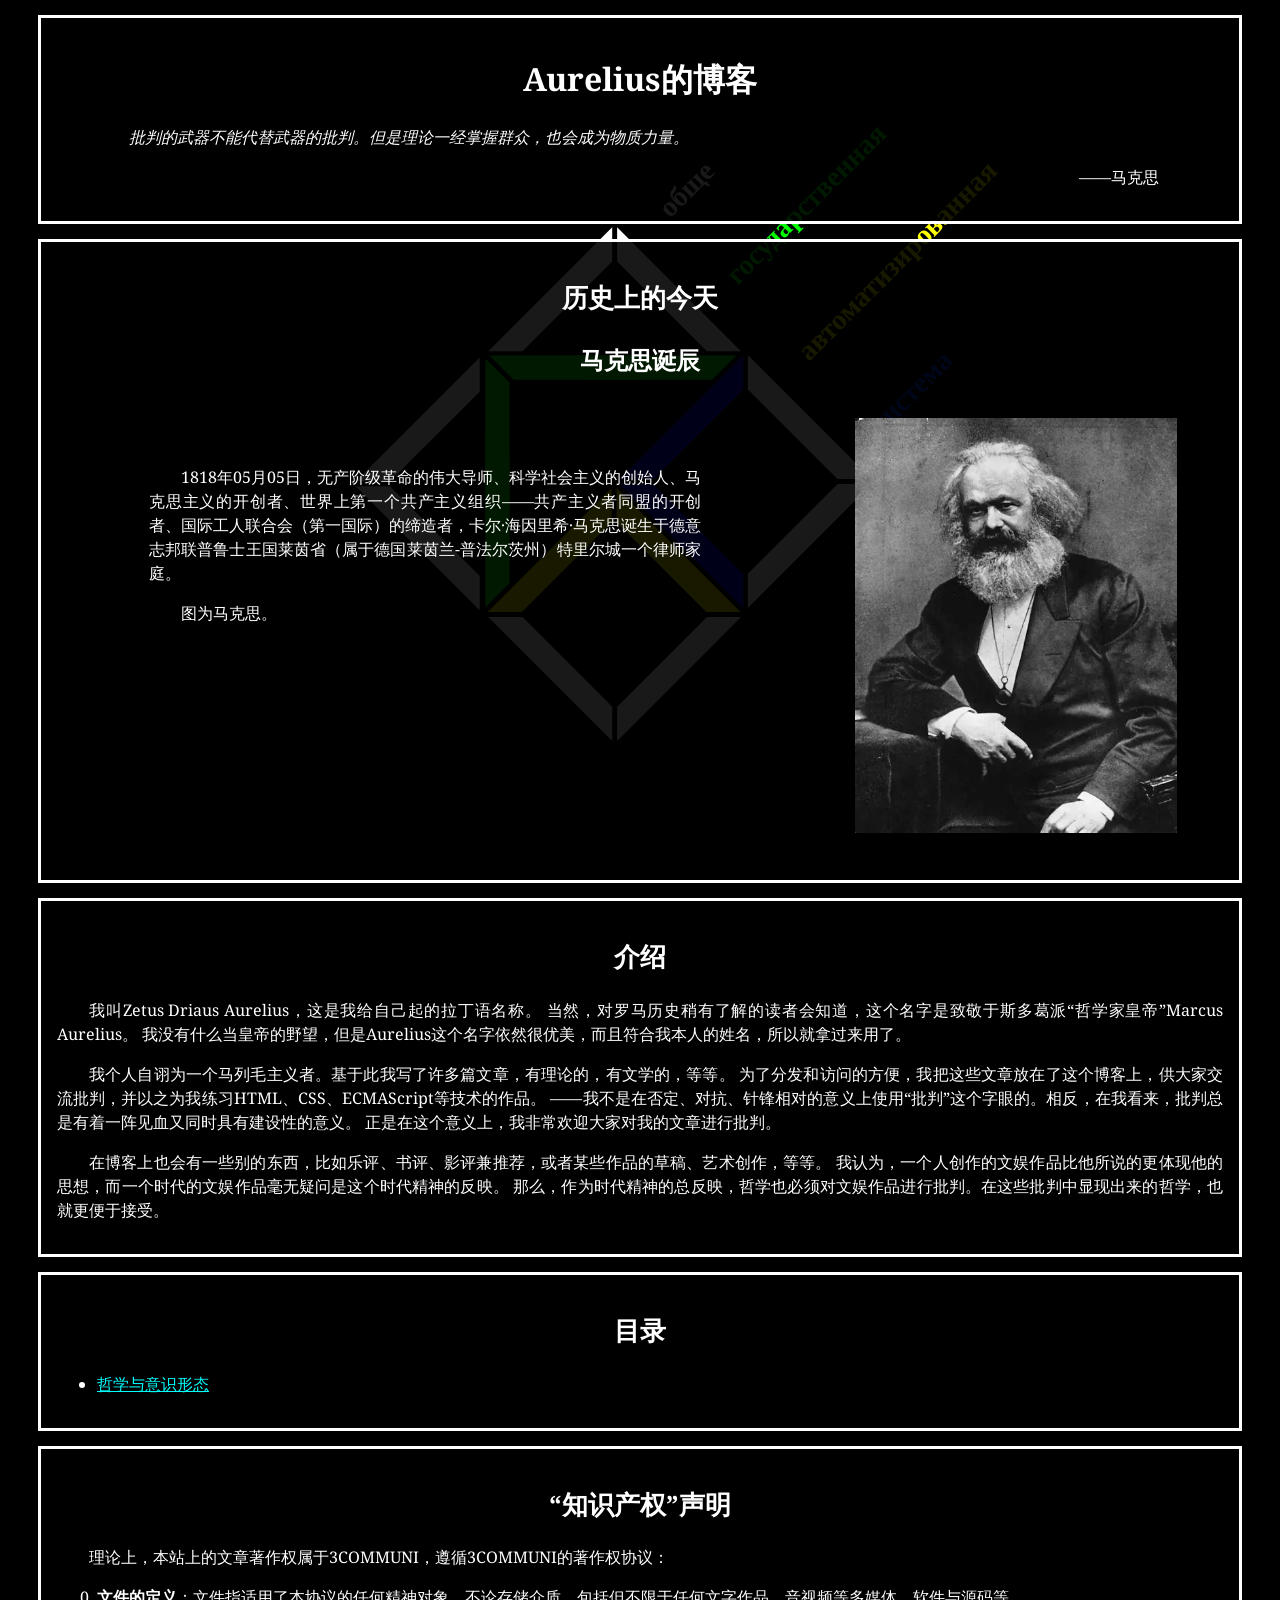
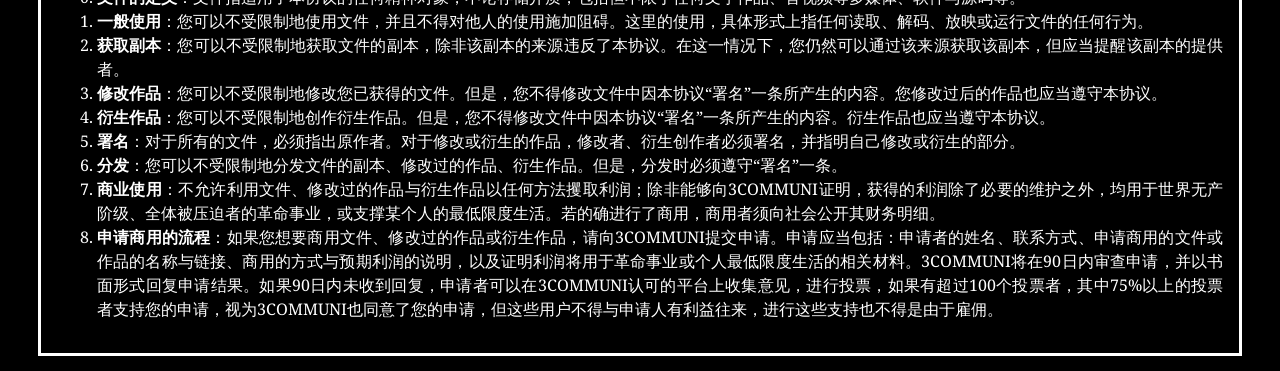
==== commit f4b56980: "Changes" ====
--- a/index.html
+++ b/index.html
@@ -62,6 +62,7 @@
     <h2>“知识产权”声明</h2>
     <p>
         理论上，本站上的文章著作权属于3COMMUNI，遵循3COMMUNI的著作权协议：
+    </p>
     <ol class="NIndt_textus" start=0>
         <li><b>文件的定义</b>：文件指适用了本协议的任何精神对象，不论存储介质，包括但不限于任何文字作品、音视频等多媒体、软件与源码等。</li>
         <li><b>一般使用</b>：您可以不受限制地使用文件，并且不得对他人的使用施加阻碍。这里的使用，具体形式上指任何读取、解码、放映或运行文件的任何行为。</li>
@@ -73,6 +74,5 @@
         <li><b>商业使用</b>：不允许利用文件、修改过的作品与衍生作品以任何方法攫取利润；除非能够向3COMMUNI证明，获得的利润除了必要的维护之外，均用于世界无产阶级、全体被压迫者的革命事业，或支撑某个人的最低限度生活。若的确进行了商用，商用者须向社会公开其财务明细。</li>
         <li><b>申请商用的流程</b>：如果您想要商用文件、修改过的作品或衍生作品，请向3COMMUNI提交申请。申请应当包括：申请者的姓名、联系方式、申请商用的文件或作品的名称与链接、商用的方式与预期利润的说明，以及证明利润将用于革命事业或个人最低限度生活的相关材料。3COMMUNI将在90日内审查申请，并以书面形式回复申请结果。如果90日内未收到回复，申请者可以在3COMMUNI认可的平台上收集意见，进行投票，如果有超过100个投票者，其中75%以上的投票者支持您的申请，视为3COMMUNI也同意了您的申请，但这些用户不得与申请人有利益往来，进行这些支持也不得是由于雇佣。</li>
     </ol>
-    </p>
 </div>
 </body>
